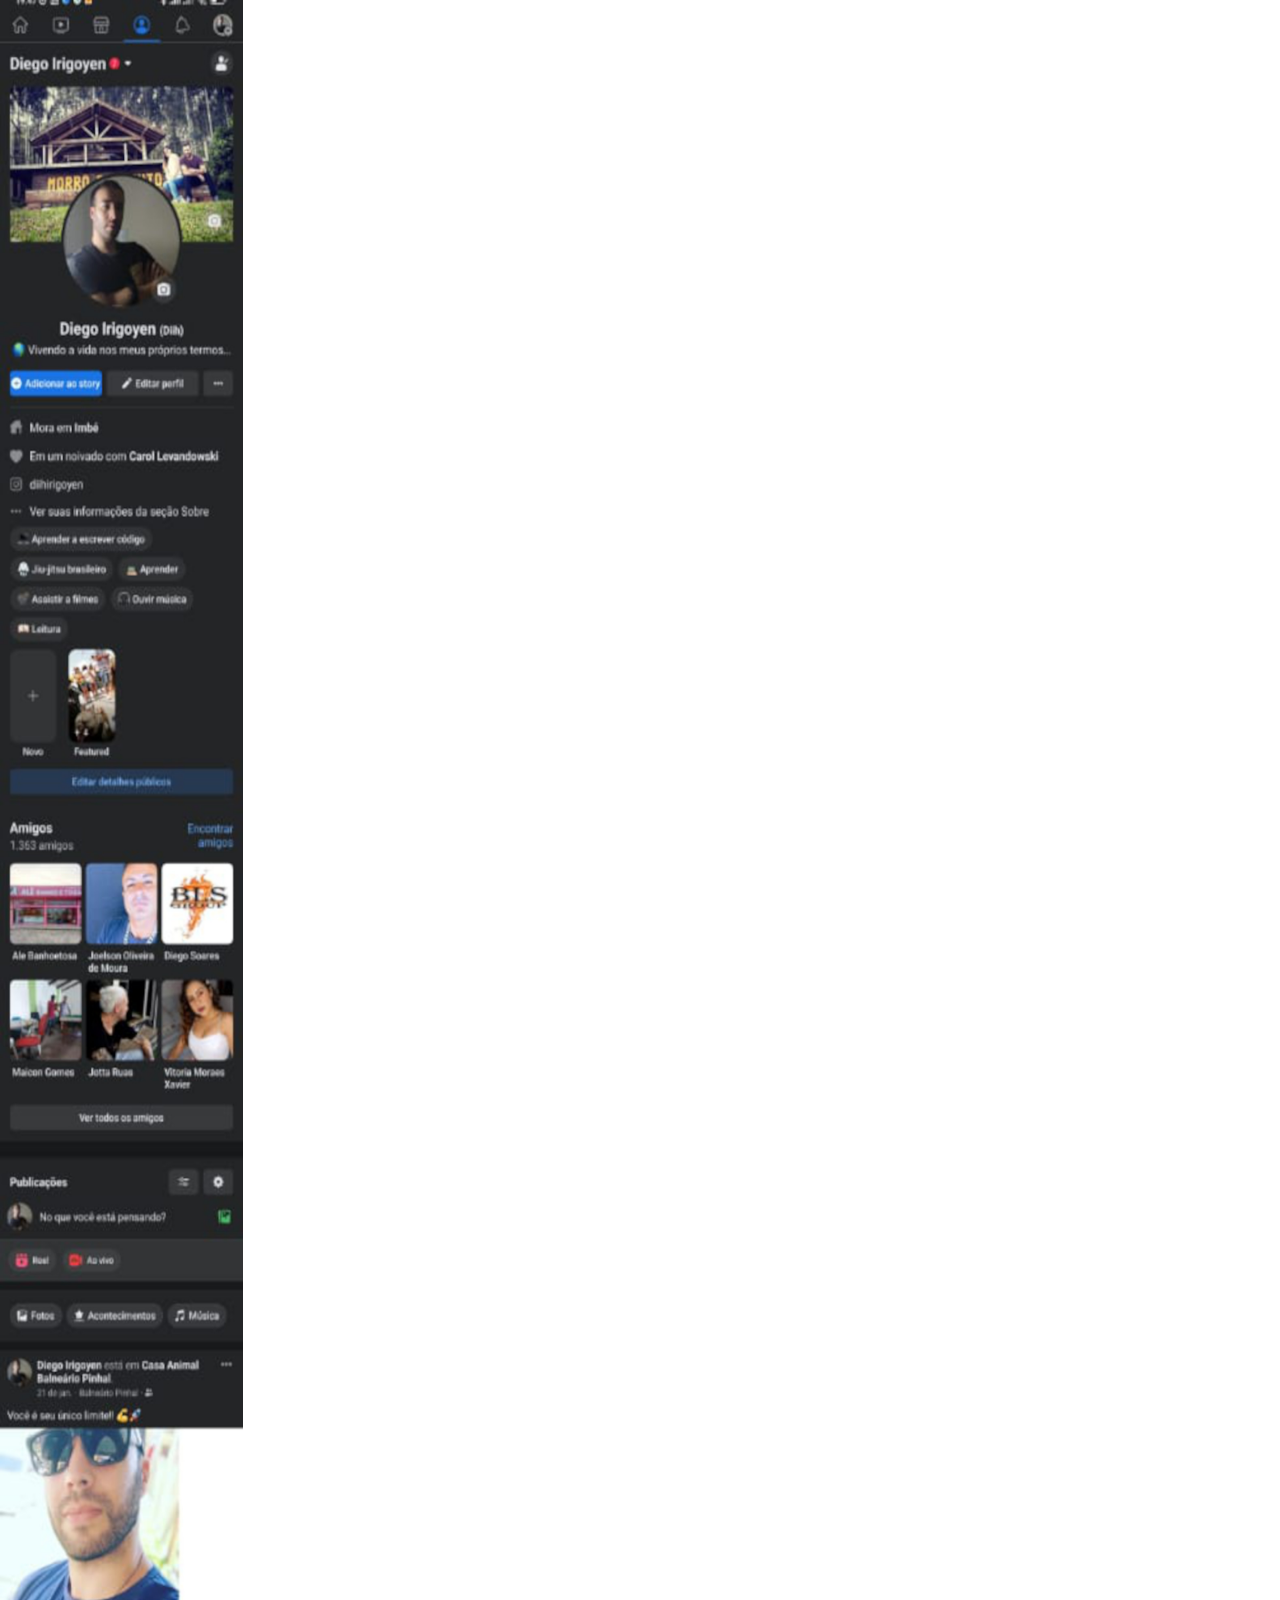
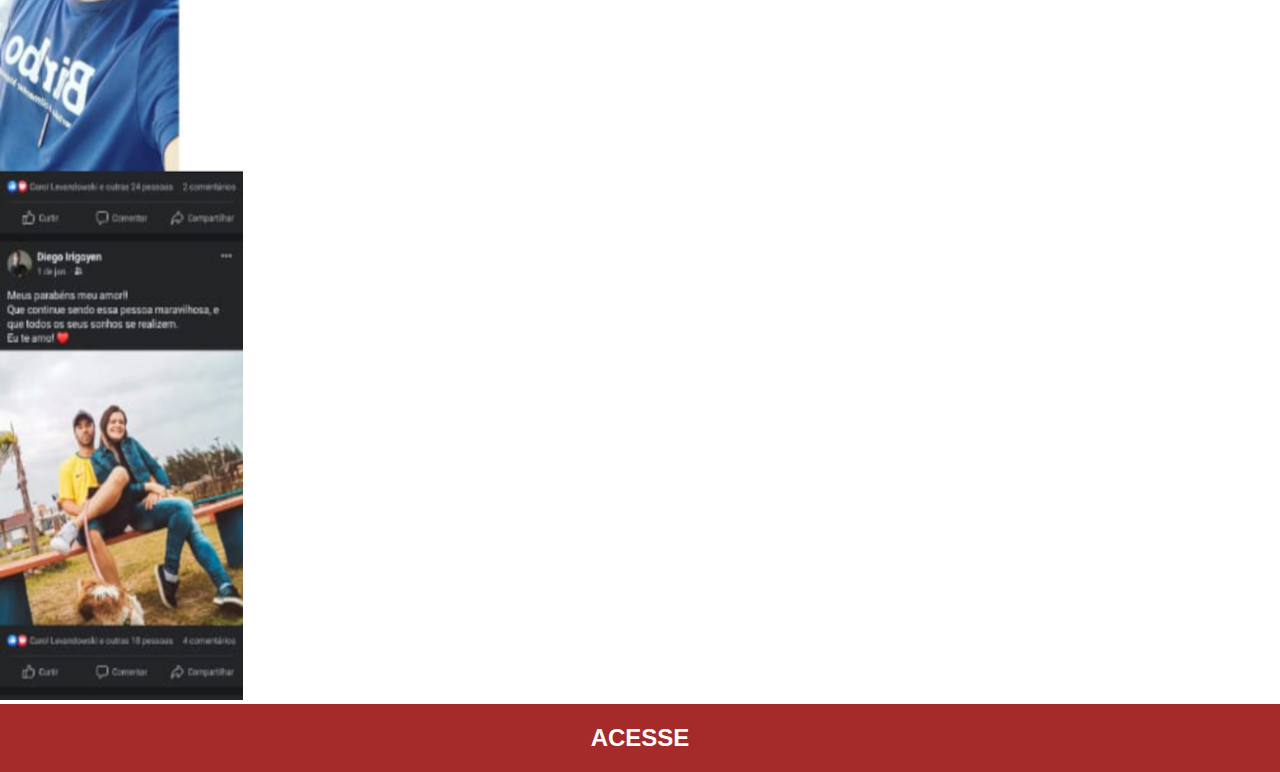
==== face.html @ 3ae9e355 "projeto pronto" ====
<!DOCTYPE html>
<html lang="pt-br">
<head>
    <meta charset="UTF-8">
    <meta http-equiv="X-UA-Compatible" content="IE=edge">
    <meta name="viewport" content="width=device-width, initial-scale=1.0">
    <title>facebook</title>
    <link rel="stylesheet" href="estilos/redes.css">
    <style>
        img {
            width: 243px;
            height: 2300px;
        }
    </style>
</head>
<body>
    <img src="imagens/tela-facebook.jpg" alt="facebook">
    <a href="https://www.facebook.com/profile.php?id=100010094950049" target="_blank">ACESSE</a>
</body>
</html>
---- estilos/redes.css ----
@charset "utf-8";

* {
    margin: 0px;
    padding: 0px;
    font-family: Arial, Helvetica, sans-serif;
}

::-webkit-scrollbar {
    width: 0px;
}

img {
    width: 243px;
    height: 1500px;
}

a {
    display: block;
    text-decoration: none;
    background-color: brown;
    color: white;
    text-align: center;
    font-weight: bolder;
    font-size: 1.5em;
    padding: 20px;
}
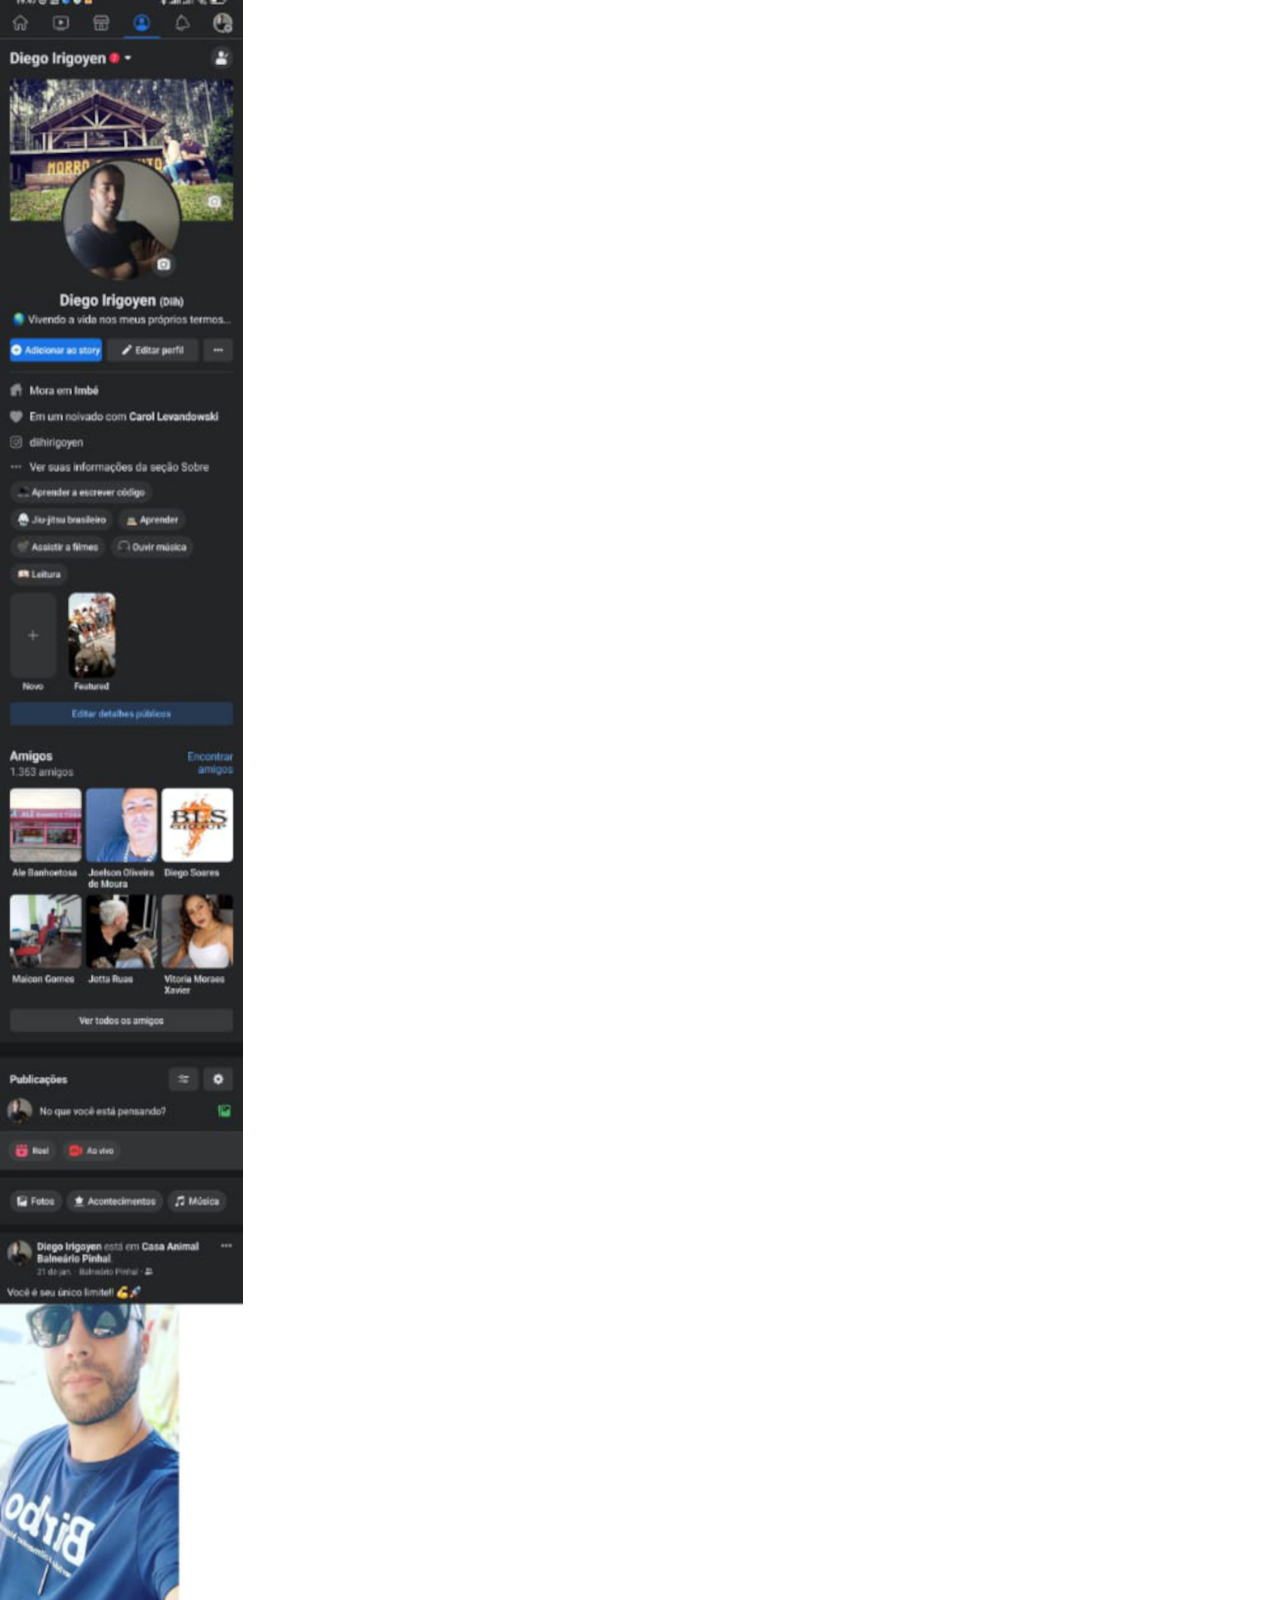
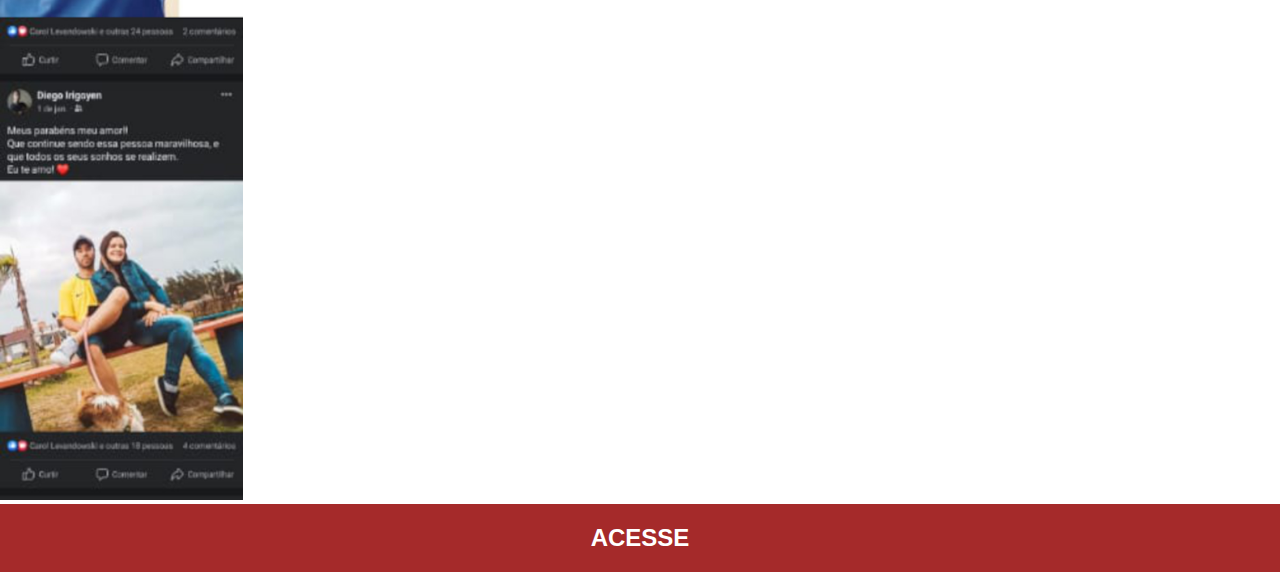
==== commit c99d6f84: "ajuste posição dos botões" ====
--- a/face.html
+++ b/face.html
@@ -9,7 +9,7 @@
     <style>
         img {
             width: 243px;
-            height: 2300px;
+            height: 2100px;
         }
     </style>
 </head>
